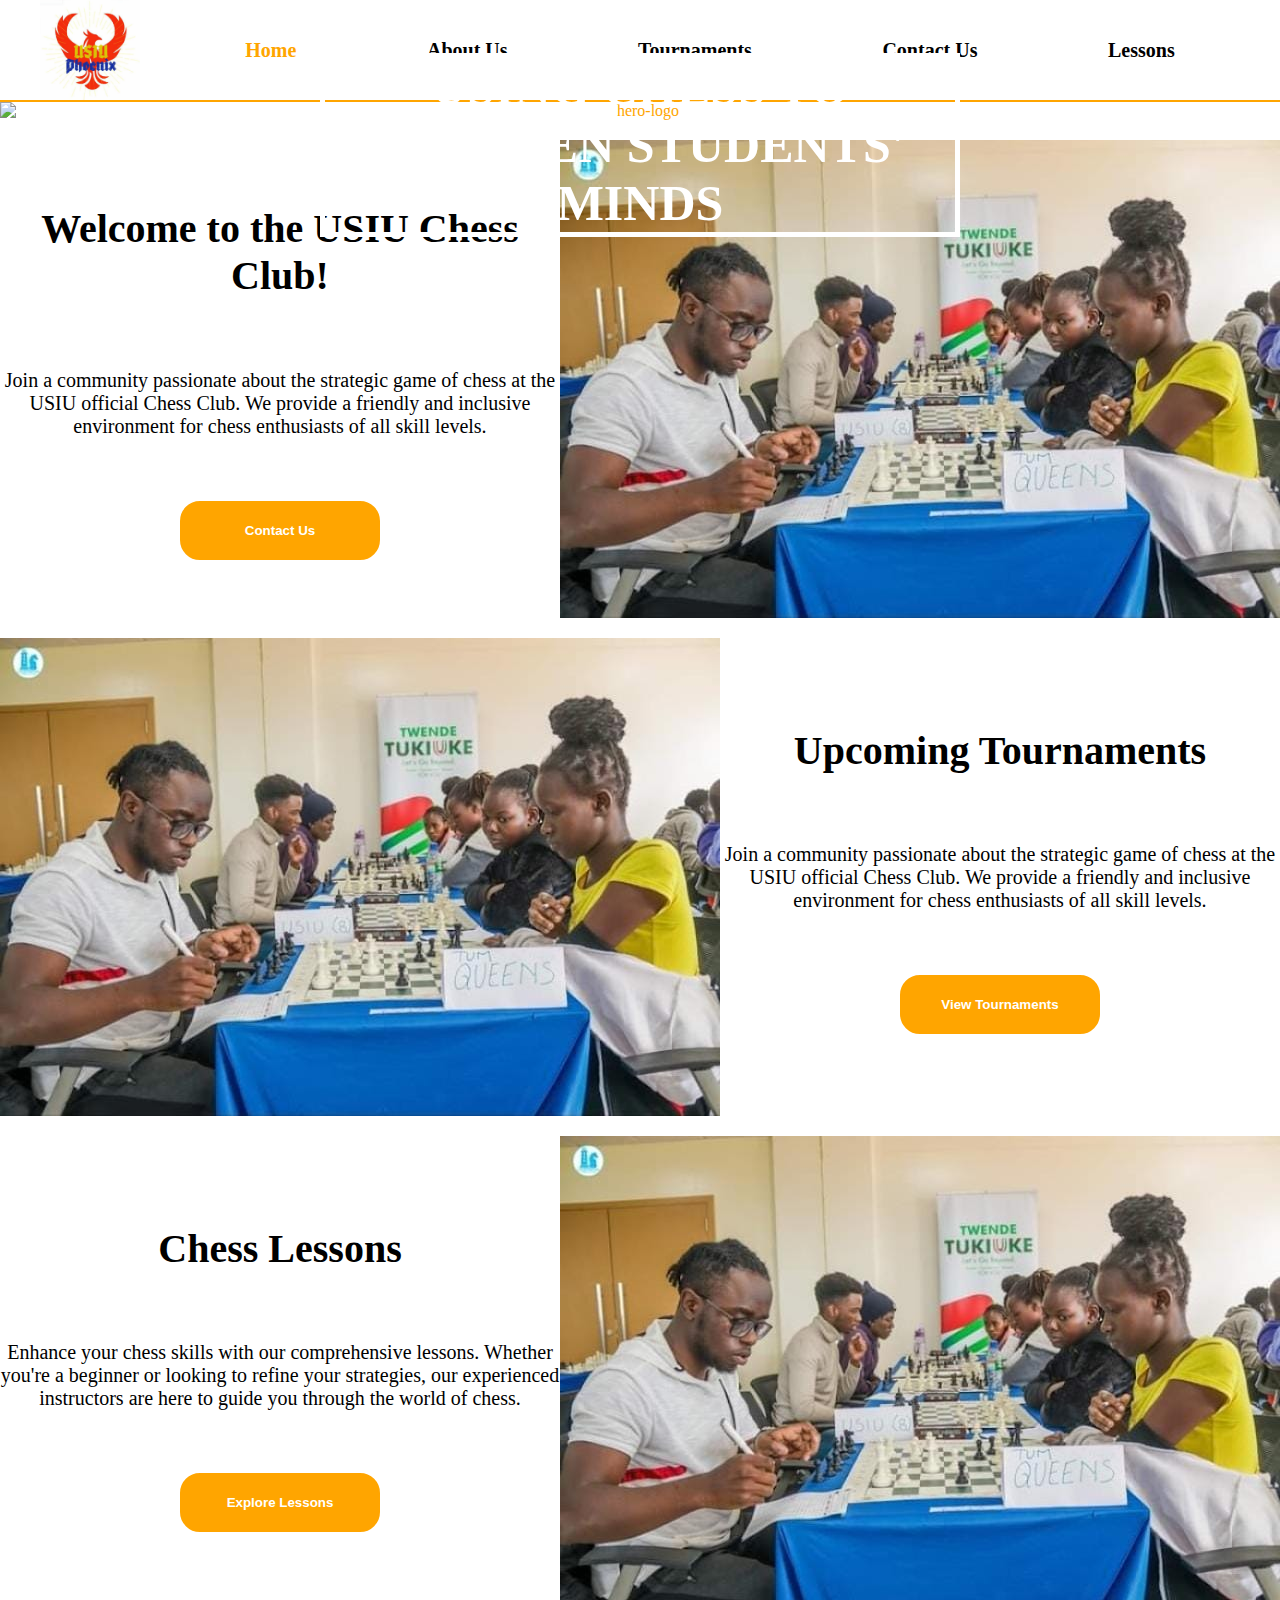
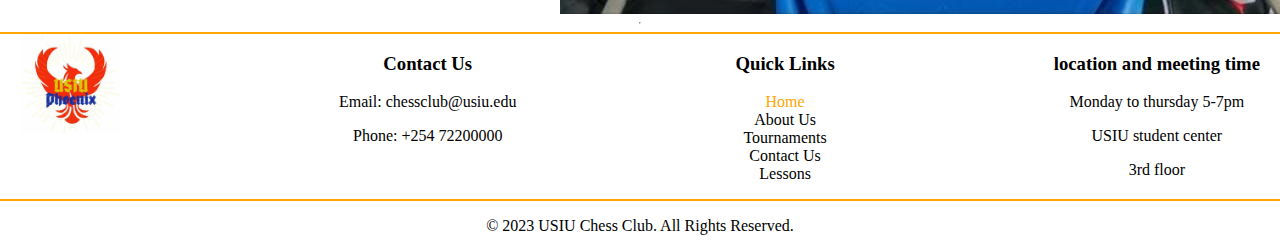
==== index.html @ 4f9f7211 "testing image link" ====
<!DOCTYPE html>
<html lang="en">
<head>
    <meta charset="UTF-8">
    <meta name="viewport" content="width=device-width, initial-scale=1.0">
    <title>USIU Phoenix</title>
    <link rel="stylesheet" href="style.css">
    <link rel="shortcut icon" href="usiu-logo.PNG" type="image/x-icon">
</head>
<body>
    <div class="header">
        <img src="usiu-logo.PNG" alt="usiu-logo">

        <ul class="navbar">
            <li><a href="/index.html" class="active">Home</a></li>
            <li><a href="/about.html">About Us</a></li>
            <li><a href="/tournament.html">Tournaments</a></li>
            <li><a href="/contact.html">Contact Us</a></li>
            <li><a href="/lessons.html">Lessons</a></li>
        </ul>
    </div>
    <div class="body">
        <div class="hero-section">
            <img src="/hero-logo.PNG" alt="hero-logo">
            <h1 class="hero-section-text">USING CHESS TO <br/>SHARPEN STUDENTS' MINDS</h1>
        </div>
        <div class="about-section">
            <div class="about-section-content">
                <div class="about-section-text">
                    <h1>Welcome to the USIU Chess Club!</h1><br/>
                    <p>Join a community passionate about the strategic game of chess at the USIU official Chess Club. We provide a friendly and inclusive environment for chess enthusiasts of all skill levels.</p><br/>
                    <button>Contact Us</button>
                </div>
                <img src="/usiu-chess-b.jpg" alt="">
            </div>
        </div>
        <div class="tournament-section">
            <img src="/usiu-chess-b.jpg" alt="">
                <div class="tournament-section-text">
                    <h1>Upcoming Tournaments</h1><br/>
                    <p>Join a community passionate about the strategic game of chess at the USIU official Chess Club. We provide a friendly and inclusive environment for chess enthusiasts of all skill levels.</p><br/>
                    <button>View Tournaments</button>
                </div>

        </div>

        <div class="lessons-section">

            <div class="lessons-section-text">
                <h1>Chess Lessons</h1><br/>
                <p>Enhance your chess skills with our comprehensive lessons. Whether you're a beginner or looking to refine your strategies, our experienced instructors are here to guide you through the world of chess.</p><br/>
                <button>Explore Lessons</button>
            </div>

            <img src="/usiu-chess-b.jpg" alt="">
        </div>

    </div>
    <hr/>
    <footer>
        <div class="footer-content">
            <div class="footer-logo">
                <img src="/usiu-logo.PNG" alt="USIU Chess Club Logo">
            </div>

            <div class="contact-info">
                <h3>Contact Us</h3>
                <p>Email: chessclub@usiu.edu</p>
                <p>Phone: +254 72200000</p>
            </div>

            <div class="page-links">
                <h3>Quick Links</h3>
                <ul>
                    <li><a href="/index.html" class="active">Home</a></li>
                    <li><a href="/about.html">About Us</a></li>
                    <li><a href="/tournament.html">Tournaments</a></li>
                    <li><a href="/contact.html">Contact Us</a></li>
                    <li><a href="/lessons.html">Lessons</a></li>
                </ul>
            </div>

            <div>
                <h3>location and meeting time</h3>
                <p>Monday to thursday 5-7pm</p>
                <p>USIU student center</p>
                <p>3rd floor</p>
            </div>

        </div>

        <div class="footer-bottom">
            <p>&copy; 2023 USIU Chess Club. All Rights Reserved.</p>
        </div>
    </footer>
</body>
</html>
---- style.css ----
body{
    margin: 0;
    padding: 0;
    text-align: center;
    height: 100vh;
    display: flex;
    flex-direction: column;
    justify-content: space-between;
}


.header{
    text-align: center;
    font-weight: bold;
    display: flex;
    justify-content: space-between;
    max-width: 100%;
    padding: 0 40px;
    border-bottom: 2px solid orange;
}

.header > img{
    width: 100px;
    height: 100px;
}

.header > ul{
    display: flex;
    justify-content: space-around;
    align-items: center;
    list-style: none;
}

.header > ul > li > a{
    text-decoration: none;
    color: black;
    font-weight: bold;
    padding: 10px;
    font-size: 20px;
}

.header > ul > li > .active{
    color: orange;
}

.navbar{
    width: 100%;
    display: flex;
    justify-content: space-around;
    align-items: center;
    list-style: none;
    color: black;
}

.hero-section{
    color: orange;
    /* background-image: url(/usiu-chess-c.jpg); */
    background-size: cover;
    background-repeat: no-repeat;
    display: flex;
    flex-direction: column;
    width: 100%;
    justify-content: center;
    align-items: center;
    position: relative;
    text-align: center;
}

.hero-section > img{
    width: 100%;
}

.hero-section-text {
    position: absolute;
    top: 50%;
    left: 50%;
    transform: translate(-50%, -50%);
    color: white;
    font-size: 50px;
    border: 5px solid white;
}

.about-section-content{
    display: flex;
    margin-top: 20px;
}

.about-section-text{
    width: 50%;
    display: flex;
    flex-direction: column;
    justify-content: center;
    align-items: center;
    font-size: 20px;
}

.about-section-image{
    width: 50%;
    height: inherit;
    background-image: url(/usiu-chess.jpg);
    background-size: cover;
}

.about-section-text > button{
    background-color: orange;
    color: white;
    font-weight: bold;
    padding: 20px;
    margin: 20px;
    border: 2px solid orange;
    border-radius: 20px;
    width: 200px;
    cursor: pointer;
}
.about-section-text > button:hover{
    background-color: white;
    color: orange;
    font-weight: bold;
    padding: 20px;
    margin: 20px;
}

.tournament-section{
    display: flex;
    margin-top: 20px;
}

.tournament-section-text{
    width: 50%;
    display: flex;
    flex-direction: column;
    justify-content: center;
    align-items: center;
    font-size: 20px;
}

.tournament-section-text > button{
    background-color: orange;
    color: white;
    font-weight: bold;
    padding: 20px;
    margin: 20px;
    border: 2px solid orange;
    border-radius: 20px;
    width: 200px;
    cursor: pointer;
}

.tournament-section-text > button:hover{
    background-color: white;
    color: orange;
    font-weight: bold;
    padding: 20px;
    margin: 20px;
}

.lessons-section {
    display: flex;
    margin-top: 20px;
}

.lessons-section-text {
    width: 50%;
    display: flex;
    flex-direction: column;
    justify-content: center;
    align-items: center;
    font-size: 20px;
}

.lessons-section-text > button {
    background-color: orange;
    color: white;
    font-weight: bold;
    padding: 20px;
    margin: 20px;
    border: 2px solid orange;
    border-radius: 20px;
    width: 200px;
    cursor: pointer;
}

.lessons-section-text > button:hover {
    background-color: white;
    color: orange;
    font-weight: bold;
    padding: 20px;
    margin: 20px;
}

footer {
    background-color: white;
    color: black;
    border-top: 2px solid orange;
}

.footer-content {
    display: flex;
    justify-content: space-between;
    align-items: flex-start;
    padding: 0 20px;
}

.page-links ul {
    list-style-type: none;
    padding: 0;
}

.page-links a {
    color: black;
    text-decoration: none;
}

.footer-bottom {
    text-align: center;
    height: fit-content;
    border-top: 2px solid orange;
}

.footer-logo > img{
    width: 100px;
    height: 100px;
}

.page-links > ul > li > .active{
    color: orange;
}
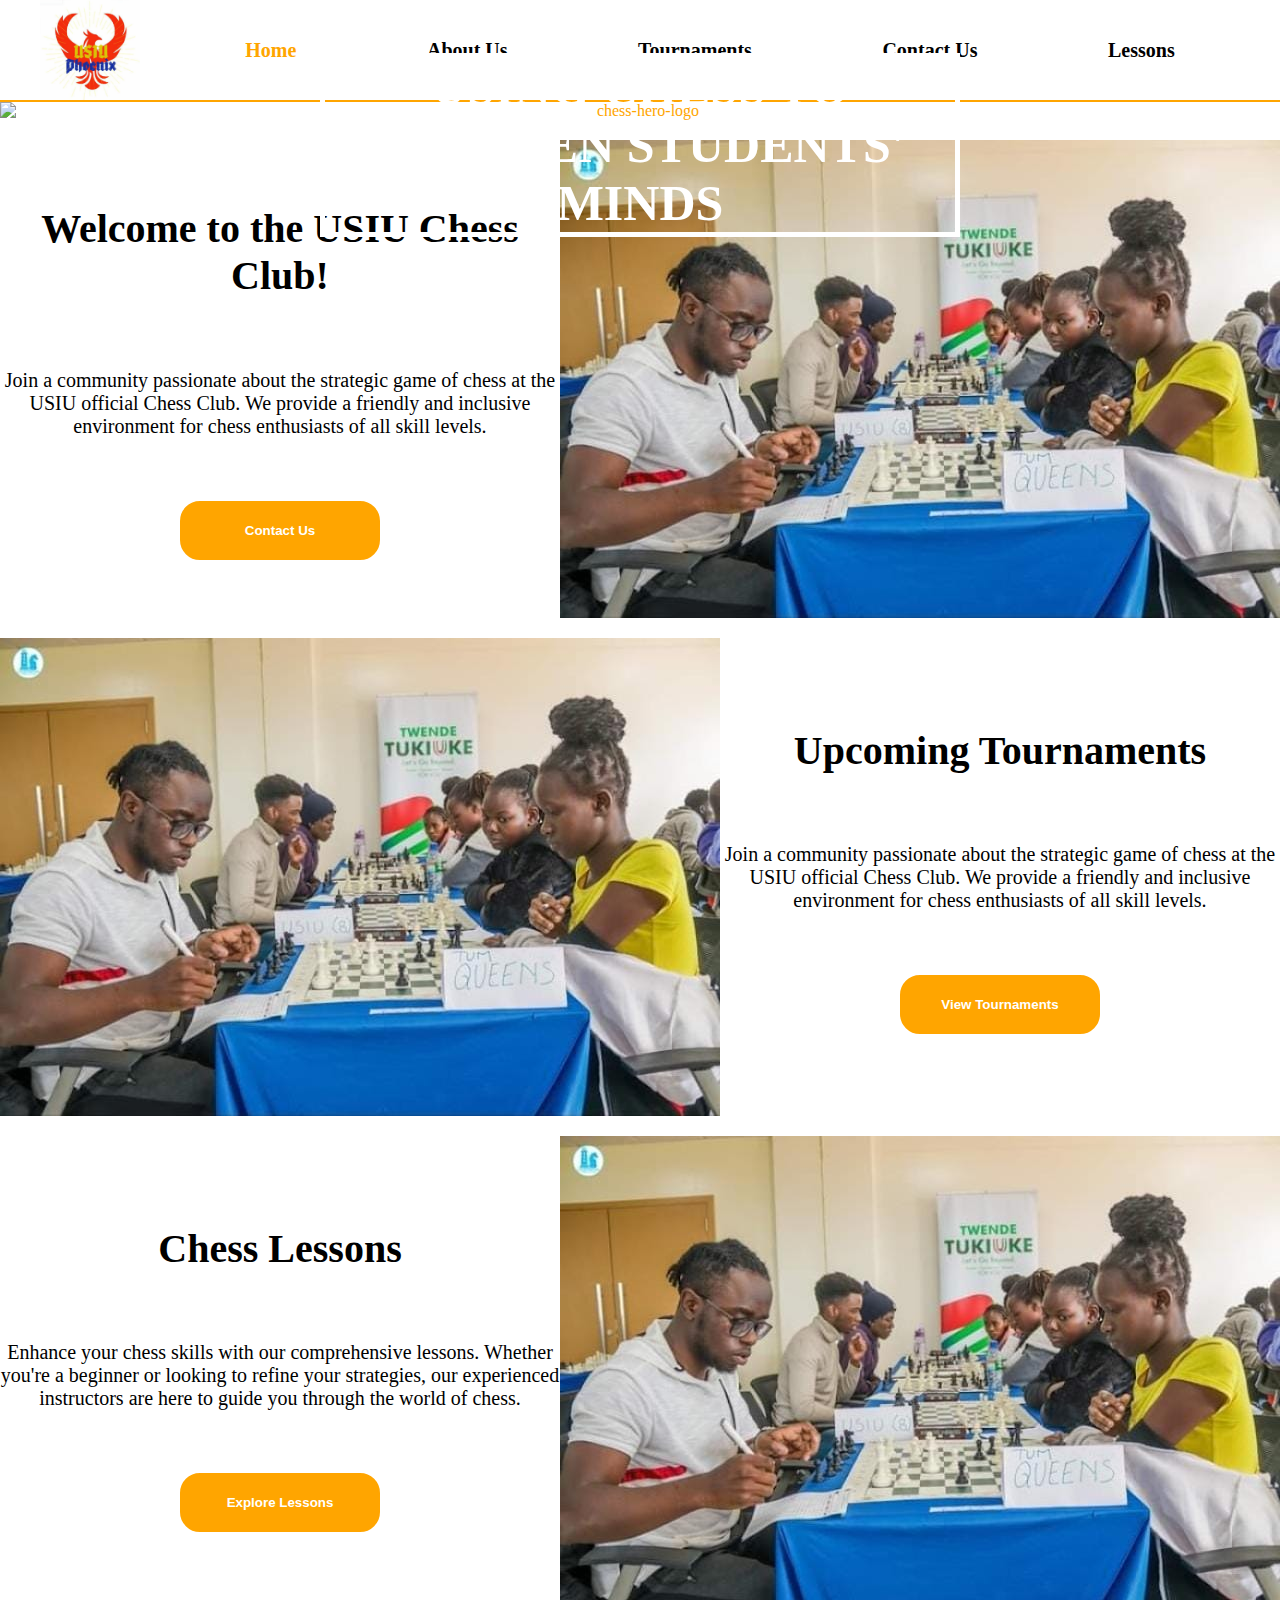
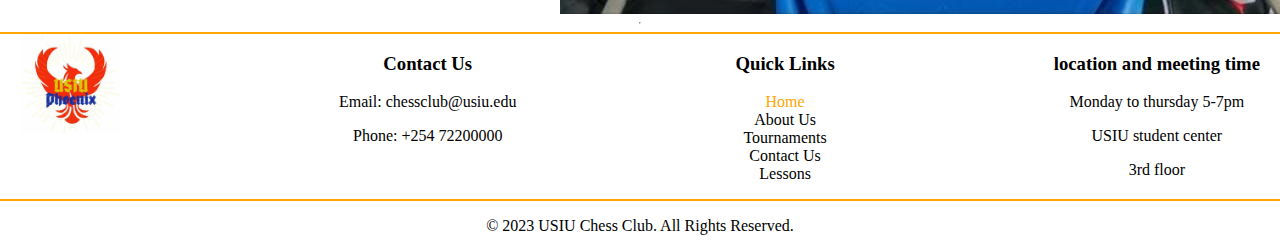
==== commit 8a462550: "test" ====
--- a/index.html
+++ b/index.html
@@ -21,7 +21,7 @@
     </div>
     <div class="body">
         <div class="hero-section">
-            <img src="/hero-logo.PNG" alt="hero-logo">
+            <img src="/hero-logo.PNG" alt="chess-hero-logo">
             <h1 class="hero-section-text">USING CHESS TO <br/>SHARPEN STUDENTS' MINDS</h1>
         </div>
         <div class="about-section">
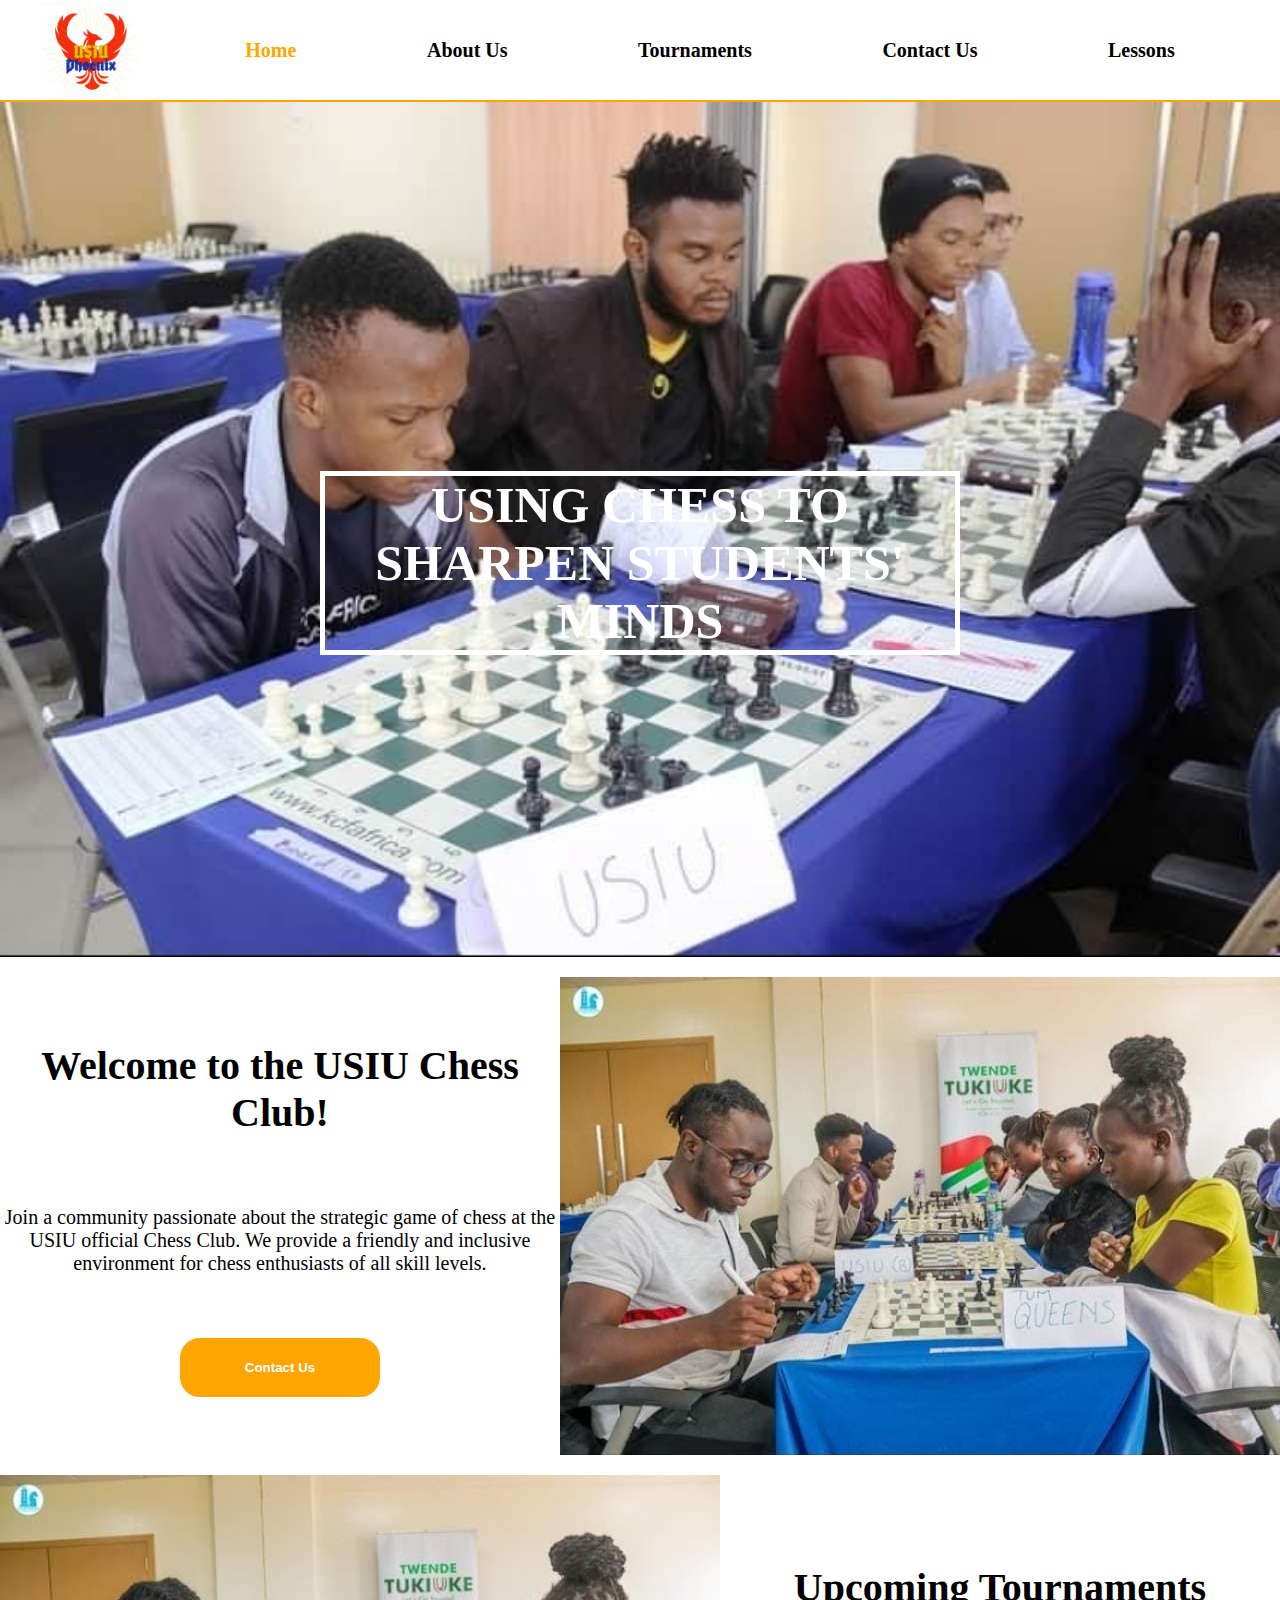
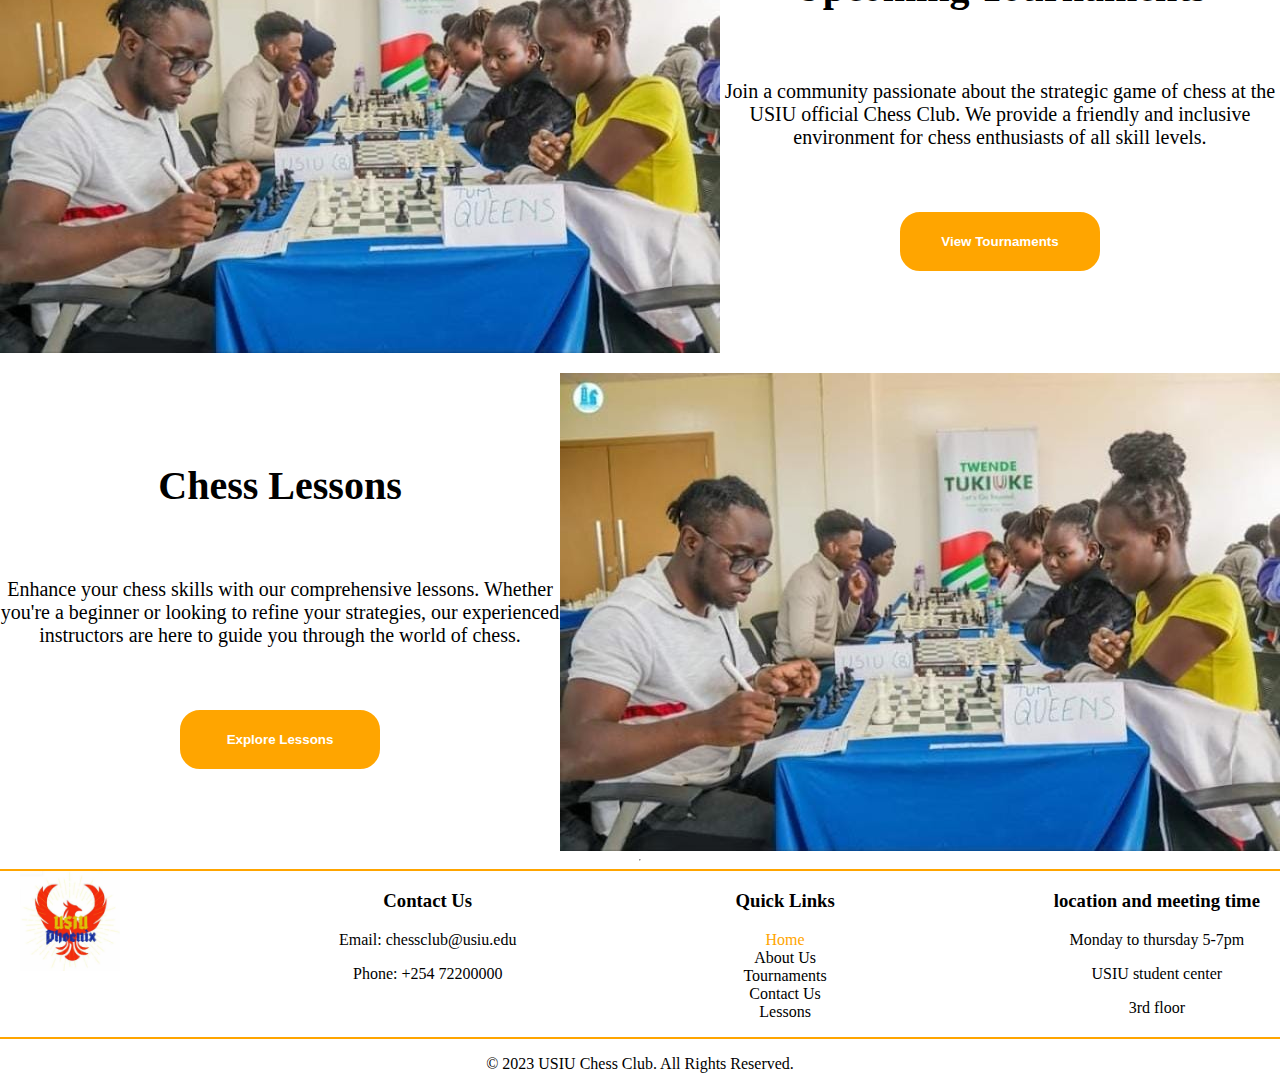
==== commit 05ba0346: "test-3" ====
--- a/index.html
+++ b/index.html
@@ -12,16 +12,16 @@
         <img src="usiu-logo.PNG" alt="usiu-logo">
 
         <ul class="navbar">
-            <li><a href="/index.html" class="active">Home</a></li>
-            <li><a href="/about.html">About Us</a></li>
-            <li><a href="/tournament.html">Tournaments</a></li>
-            <li><a href="/contact.html">Contact Us</a></li>
-            <li><a href="/lessons.html">Lessons</a></li>
+            <li><a href="index.html" class="active">Home</a></li>
+            <li><a href="about.html">About Us</a></li>
+            <li><a href="tournament.html">Tournaments</a></li>
+            <li><a href="contact.html">Contact Us</a></li>
+            <li><a href="lessons.html">Lessons</a></li>
         </ul>
     </div>
     <div class="body">
         <div class="hero-section">
-            <img src="/hero-logo.PNG" alt="chess-hero-logo">
+            <img src="usiu-chess.jpg" alt="chess-hero-logo-test">
             <h1 class="hero-section-text">USING CHESS TO <br/>SHARPEN STUDENTS' MINDS</h1>
         </div>
         <div class="about-section">
@@ -31,11 +31,11 @@
                     <p>Join a community passionate about the strategic game of chess at the USIU official Chess Club. We provide a friendly and inclusive environment for chess enthusiasts of all skill levels.</p><br/>
                     <button>Contact Us</button>
                 </div>
-                <img src="/usiu-chess-b.jpg" alt="">
+                <img src="usiu-chess-b.jpg" alt="">
             </div>
         </div>
         <div class="tournament-section">
-            <img src="/usiu-chess-b.jpg" alt="">
+            <img src="usiu-chess-b.jpg" alt="">
                 <div class="tournament-section-text">
                     <h1>Upcoming Tournaments</h1><br/>
                     <p>Join a community passionate about the strategic game of chess at the USIU official Chess Club. We provide a friendly and inclusive environment for chess enthusiasts of all skill levels.</p><br/>
@@ -52,7 +52,7 @@
                 <button>Explore Lessons</button>
             </div>
 
-            <img src="/usiu-chess-b.jpg" alt="">
+            <img src="usiu-chess-b.jpg" alt="">
         </div>
 
     </div>
@@ -60,7 +60,7 @@
     <footer>
         <div class="footer-content">
             <div class="footer-logo">
-                <img src="/usiu-logo.PNG" alt="USIU Chess Club Logo">
+                <img src="usiu-logo.PNG" alt="usiu-logo">
             </div>
 
             <div class="contact-info">
@@ -72,11 +72,11 @@
             <div class="page-links">
                 <h3>Quick Links</h3>
                 <ul>
-                    <li><a href="/index.html" class="active">Home</a></li>
-                    <li><a href="/about.html">About Us</a></li>
-                    <li><a href="/tournament.html">Tournaments</a></li>
-                    <li><a href="/contact.html">Contact Us</a></li>
-                    <li><a href="/lessons.html">Lessons</a></li>
+                    <li><a href="index.html" class="active">Home</a></li>
+                    <li><a href="about.html">About Us</a></li>
+                    <li><a href="tournament.html">Tournaments</a></li>
+                    <li><a href="contact.html">Contact Us</a></li>
+                    <li><a href="lessons.html">Lessons</a></li>
                 </ul>
             </div>
 
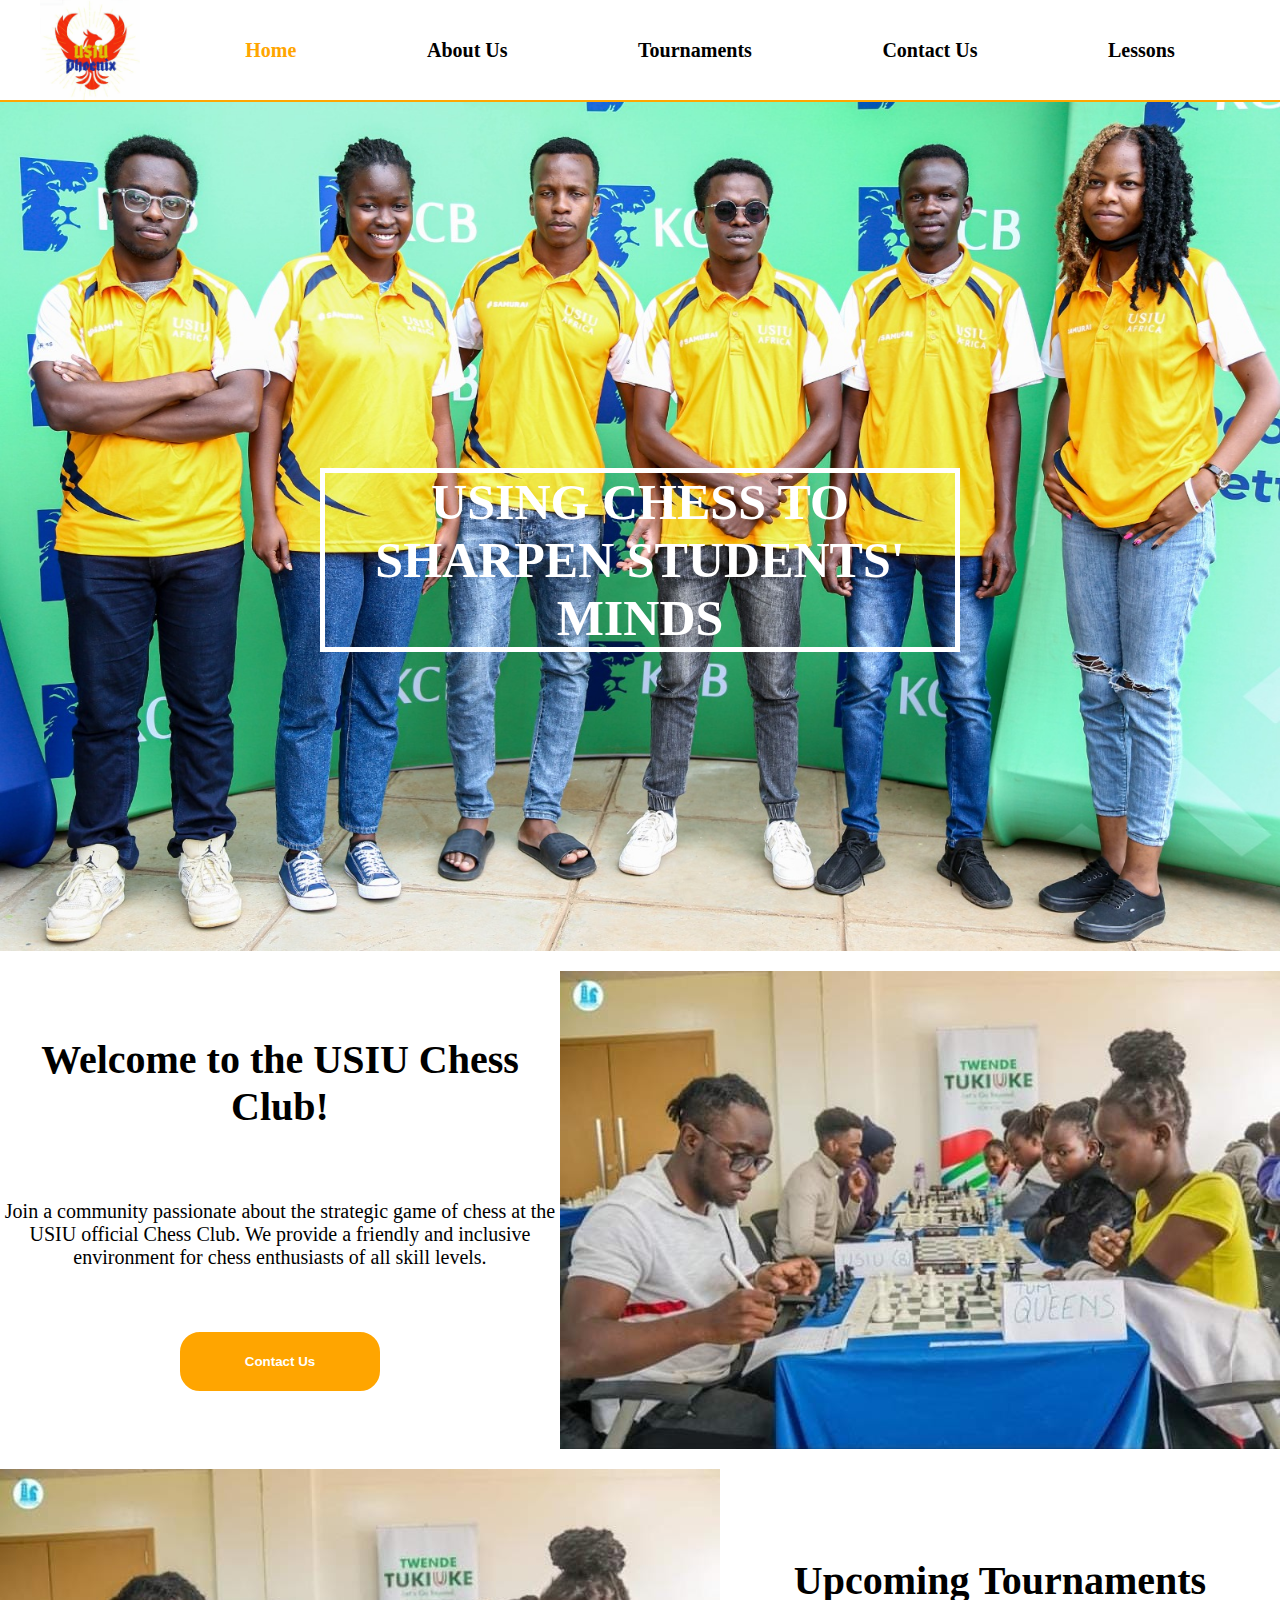
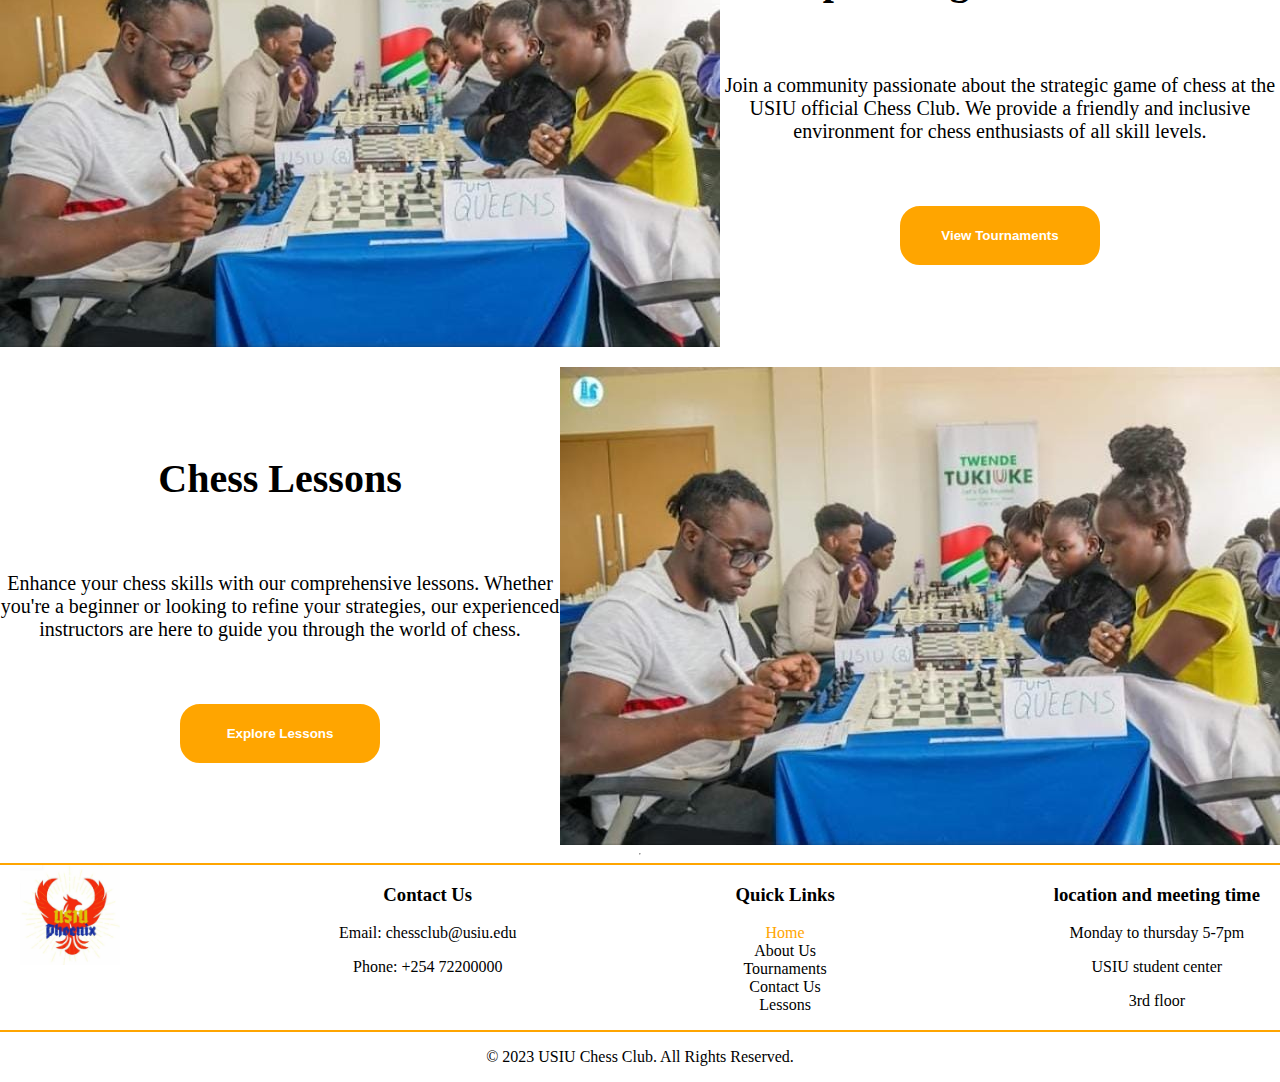
==== commit 9ccf30ae: "hero section image" ====
--- a/index.html
+++ b/index.html
@@ -21,7 +21,7 @@
     </div>
     <div class="body">
         <div class="hero-section">
-            <img src="usiu-chess.jpg" alt="chess-hero-logo-test">
+            <img src="usiu-chess-c.jpg" alt="chess-hero-logo">
             <h1 class="hero-section-text">USING CHESS TO <br/>SHARPEN STUDENTS' MINDS</h1>
         </div>
         <div class="about-section">
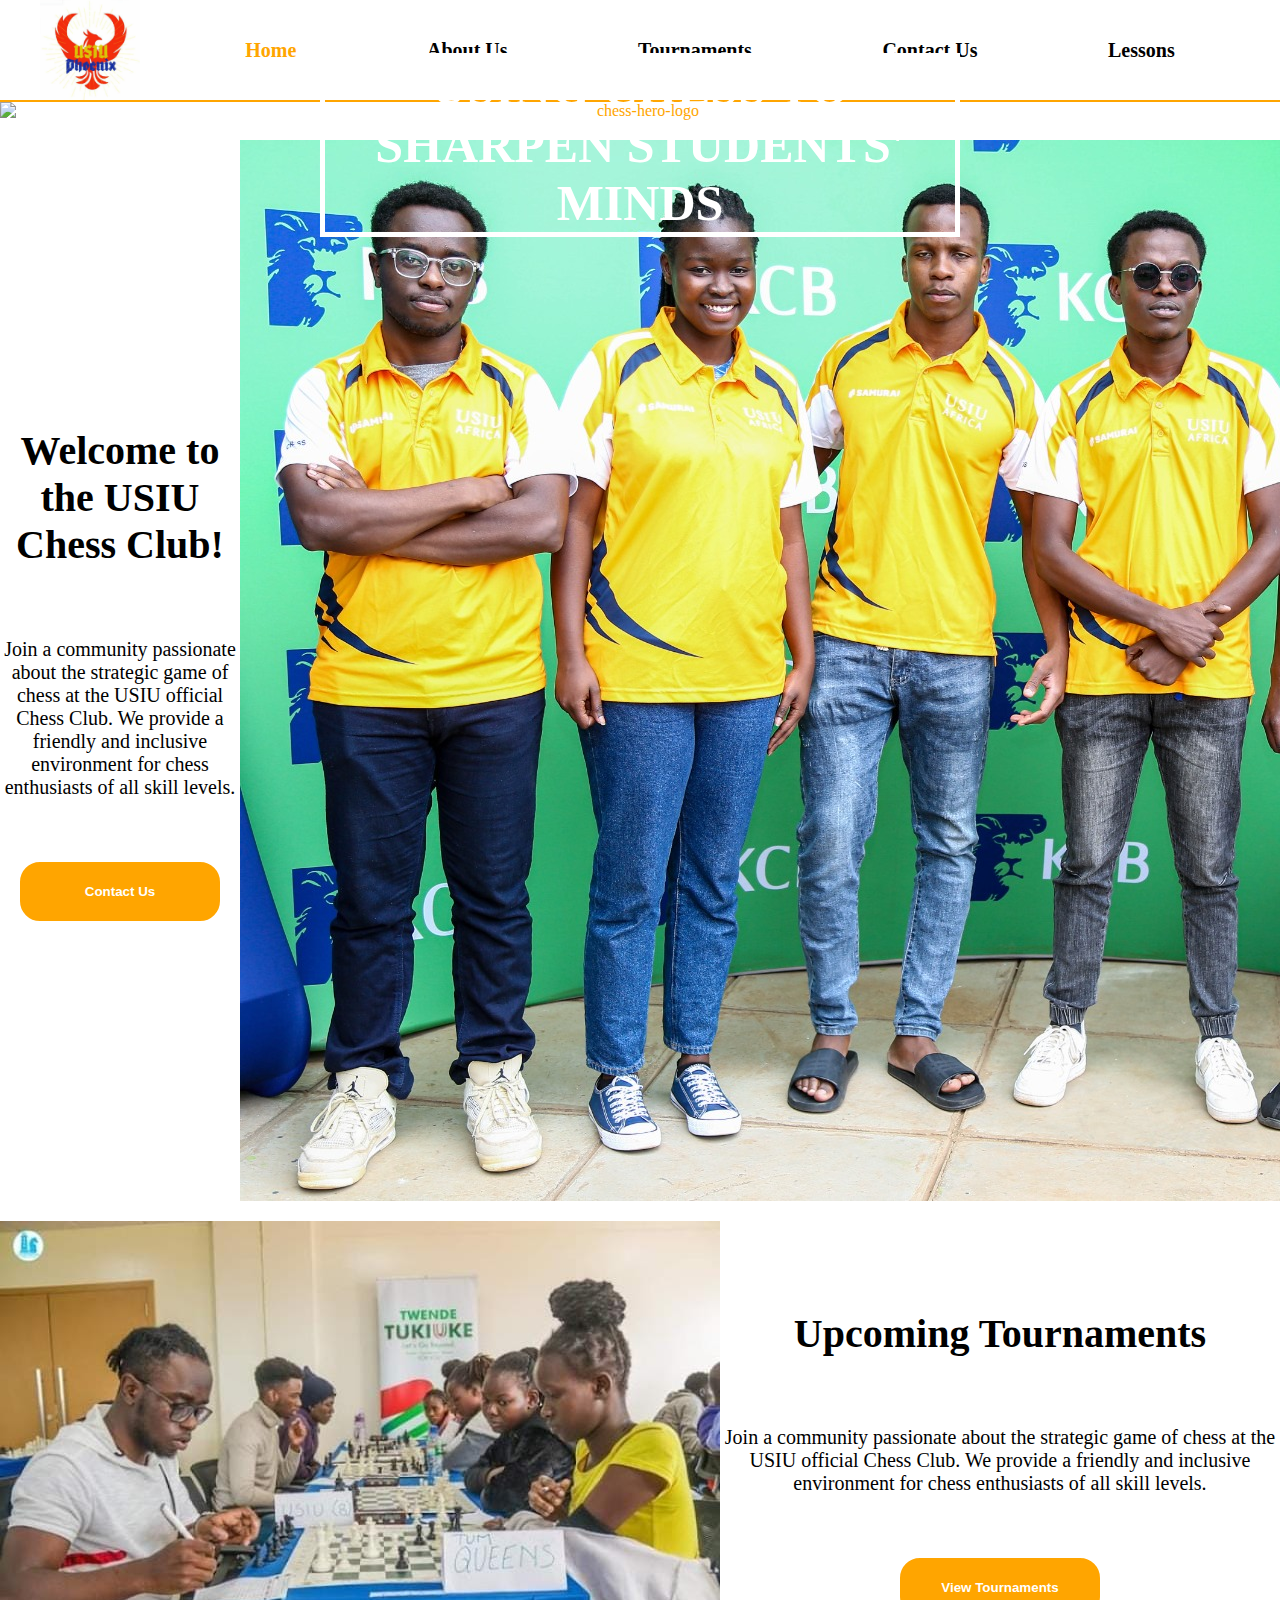
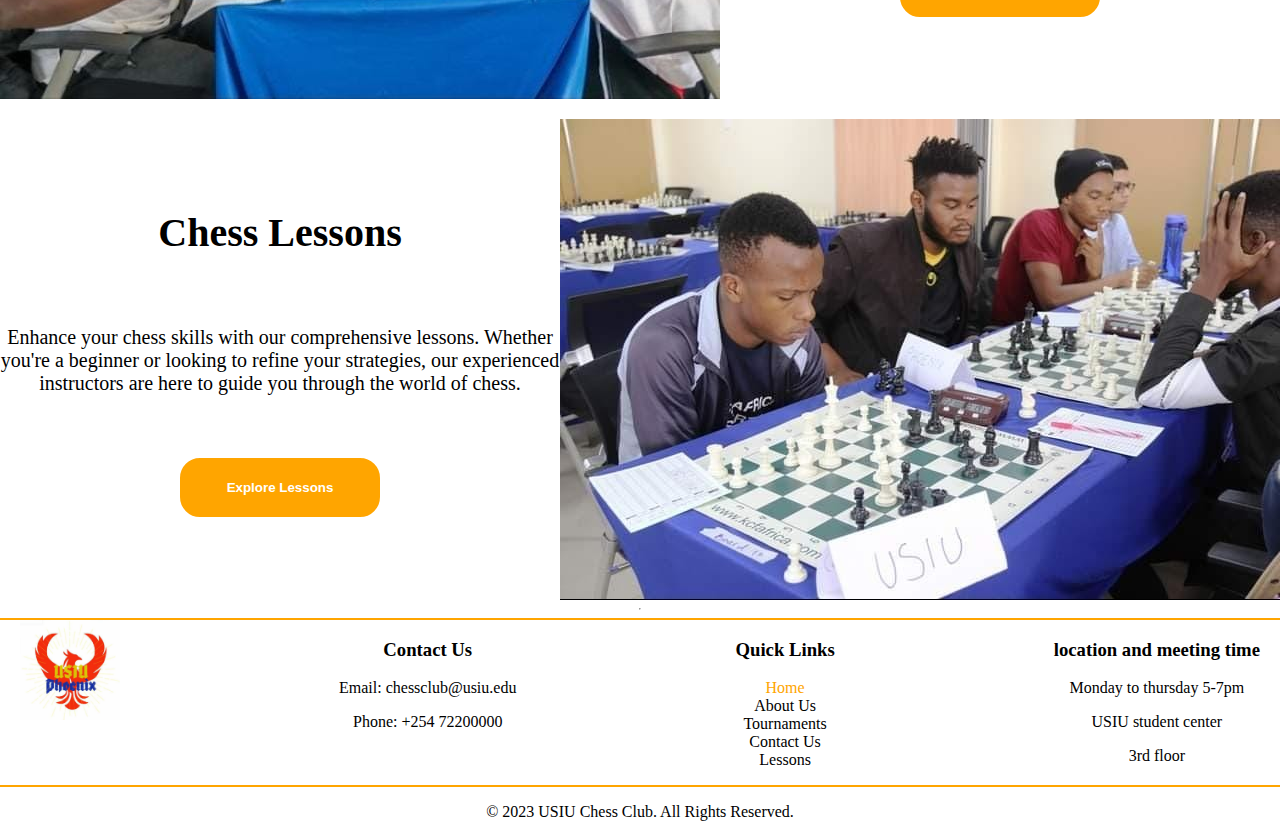
==== commit dd96b7ed: "home page images" ====
--- a/index.html
+++ b/index.html
@@ -21,7 +21,7 @@
     </div>
     <div class="body">
         <div class="hero-section">
-            <img src="usiu-chess-c.jpg" alt="chess-hero-logo">
+            <img src="hero-logo.PNG" alt="chess-hero-logo">
             <h1 class="hero-section-text">USING CHESS TO <br/>SHARPEN STUDENTS' MINDS</h1>
         </div>
         <div class="about-section">
@@ -31,7 +31,7 @@
                     <p>Join a community passionate about the strategic game of chess at the USIU official Chess Club. We provide a friendly and inclusive environment for chess enthusiasts of all skill levels.</p><br/>
                     <button>Contact Us</button>
                 </div>
-                <img src="usiu-chess-b.jpg" alt="">
+                <img src="usiu-chess-c.jpg" alt="">
             </div>
         </div>
         <div class="tournament-section">
@@ -52,7 +52,7 @@
                 <button>Explore Lessons</button>
             </div>
 
-            <img src="usiu-chess-b.jpg" alt="">
+            <img src="usiu-chess.jpg" alt="">
         </div>
 
     </div>
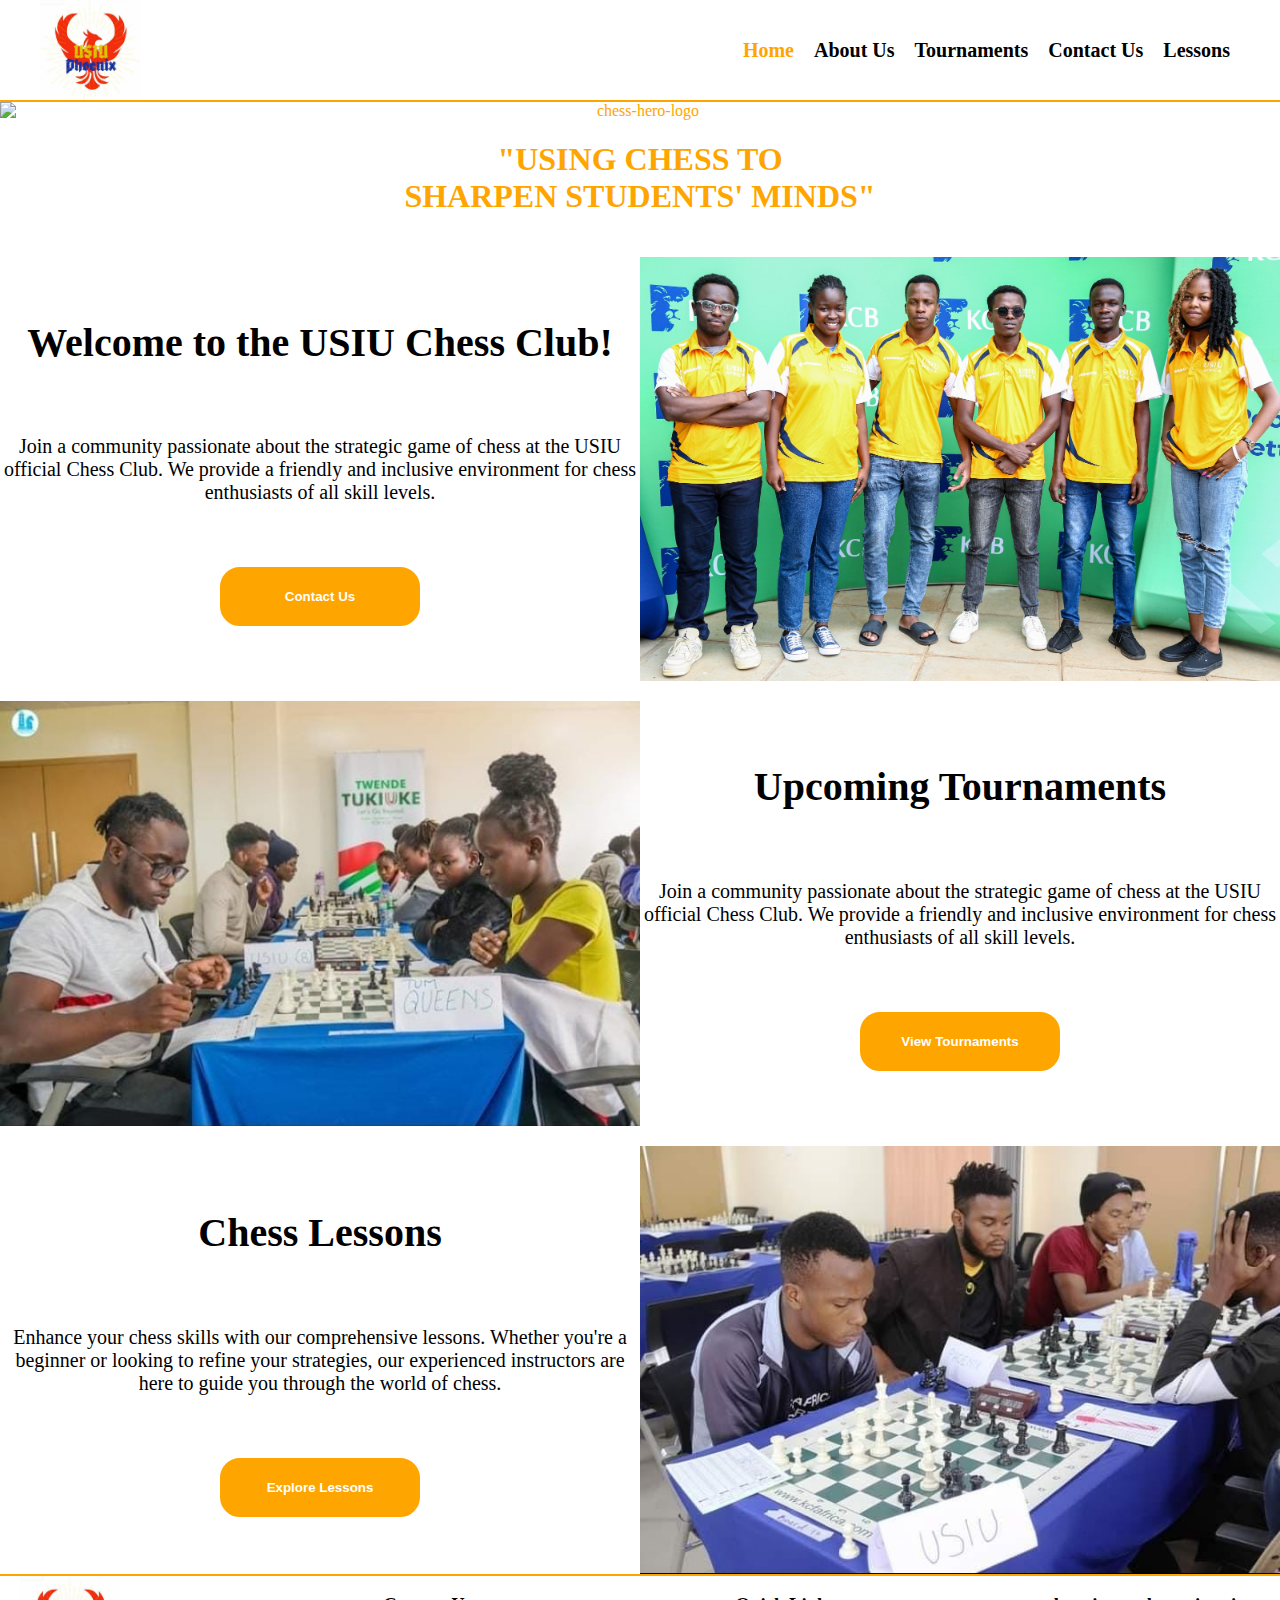
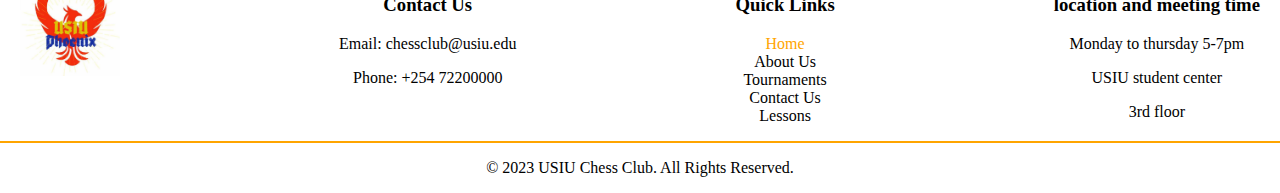
==== commit 0227a6bf: "home page" ====
--- a/index.html
+++ b/index.html
@@ -11,28 +11,28 @@
     <div class="header">
         <img src="usiu-logo.PNG" alt="usiu-logo">
 
-        <ul class="navbar">
+        <ul class="navbar" id="navbar">
             <li><a href="index.html" class="active">Home</a></li>
             <li><a href="about.html">About Us</a></li>
             <li><a href="tournament.html">Tournaments</a></li>
             <li><a href="contact.html">Contact Us</a></li>
             <li><a href="lessons.html">Lessons</a></li>
         </ul>
+
+        <div class="menu-icon" id="menuIcon">&#9776;</div>
     </div>
     <div class="body">
         <div class="hero-section">
-            <img src="hero-logo.PNG" alt="chess-hero-logo">
-            <h1 class="hero-section-text">USING CHESS TO <br/>SHARPEN STUDENTS' MINDS</h1>
+            <img src="hero-logo.jpg" alt="chess-hero-logo">
+            <h1 class="hero-section-text">"USING CHESS TO <br/>SHARPEN STUDENTS' MINDS"</h1>
         </div>
         <div class="about-section">
-            <div class="about-section-content">
                 <div class="about-section-text">
                     <h1>Welcome to the USIU Chess Club!</h1><br/>
                     <p>Join a community passionate about the strategic game of chess at the USIU official Chess Club. We provide a friendly and inclusive environment for chess enthusiasts of all skill levels.</p><br/>
                     <button>Contact Us</button>
                 </div>
                 <img src="usiu-chess-c.jpg" alt="">
-            </div>
         </div>
         <div class="tournament-section">
             <img src="usiu-chess-b.jpg" alt="">
@@ -56,7 +56,6 @@
         </div>
 
     </div>
-    <hr/>
     <footer>
         <div class="footer-content">
             <div class="footer-logo">
@@ -93,5 +92,11 @@
             <p>&copy; 2023 USIU Chess Club. All Rights Reserved.</p>
         </div>
     </footer>
+    <script>
+        document.getElementById('menuIcon').addEventListener('click', function() {
+            var navbar = document.getElementById('navbar');
+            navbar.classList.toggle('show');
+        });
+    </script>
 </body>
 </html>--- a/style.css
+++ b/style.css
@@ -3,6 +3,7 @@
     padding: 0;
     text-align: center;
     height: 100vh;
+    width: 100vw;
     display: flex;
     flex-direction: column;
     justify-content: space-between;
@@ -19,6 +20,14 @@
     border-bottom: 2px solid orange;
 }
 
+.menu-icon{
+    width: 40px;
+    height: 40px;
+    cursor: pointer;
+    display: none;
+    margin-top: 20px;
+    align-items: center;
+}
 .header > img{
     width: 100px;
     height: 100px;
@@ -44,7 +53,6 @@
 }
 
 .navbar{
-    width: 100%;
     display: flex;
     justify-content: space-around;
     align-items: center;
@@ -54,7 +62,6 @@
 
 .hero-section{
     color: orange;
-    /* background-image: url(/usiu-chess-c.jpg); */
     background-size: cover;
     background-repeat: no-repeat;
     display: flex;
@@ -70,21 +77,16 @@
     width: 100%;
 }
 
-.hero-section-text {
-    position: absolute;
-    top: 50%;
-    left: 50%;
-    transform: translate(-50%, -50%);
-    color: white;
-    font-size: 50px;
-    border: 5px solid white;
-}
-
-.about-section-content{
+.about-section{
     display: flex;
     margin-top: 20px;
 }
 
+.about-section > img{
+    width: 50%;
+    height: auto;
+}
+
 .about-section-text{
     width: 50%;
     display: flex;
@@ -92,13 +94,6 @@
     justify-content: center;
     align-items: center;
     font-size: 20px;
-}
-
-.about-section-image{
-    width: 50%;
-    height: inherit;
-    background-image: url(/usiu-chess.jpg);
-    background-size: cover;
 }
 
 .about-section-text > button{
@@ -154,6 +149,11 @@
     margin: 20px;
 }
 
+.tournament-section > img{
+    width: 50%;
+    height: auto;
+}
+
 .lessons-section {
     display: flex;
     margin-top: 20px;
@@ -188,6 +188,11 @@
     margin: 20px;
 }
 
+.lessons-section > img {
+    width: 50%;
+    height: auto;
+}
+
 footer {
     background-color: white;
     color: black;
@@ -225,3 +230,87 @@
 .page-links > ul > li > .active{
     color: orange;
 }
+
+/* small screens */
+@media only screen and (max-width: 768px) {
+    .header > ul {
+        display: none;
+        flex-direction: column;
+        position: absolute;
+        top: 70px;
+        left: 0;
+        width: 100%;
+        background-image: linear-gradient(to left, white, orange);
+        z-index: 1;
+        text-align: center;
+    }
+
+    .header > ul.show {
+        display: flex;
+    }
+
+    .about-section {
+        flex-direction: column-reverse;
+    }
+
+    .about-section > img {
+        width: 100%;
+        height: auto;
+    }
+
+    .about-section-text {
+        width: 100%;
+    }
+
+    .tournament-section {
+        flex-direction: column-reverse;
+    }
+
+    .tournament-section > img {
+        width: 100%;
+        height: auto;
+    }
+
+    .tournament-section-text {
+        width: 100%;
+    }
+
+    .lessons-section {
+        flex-direction: column-reverse;
+    }
+
+    .lessons-section > img {
+        width: 100%;
+        height: auto;
+    }
+
+    .lessons-section-text {
+        width: 100%;
+    }
+
+    .footer-content {
+        flex-direction: column;
+        justify-content: center;
+        align-items: center;
+    }
+
+    .header > ul > li {
+        text-align: center;
+    }
+
+    .header > ul > li > a {
+        display: block;
+        padding: 10px 100px 10px 0px;
+        font-size: 18px;
+    }
+
+    .menu-icon {
+        display: flex;
+        justify-content: center;
+        align-items: center;
+        color: orange;
+        border: 2px solid orange;
+        border-radius: 10px;
+        cursor: pointer;
+    }
+}
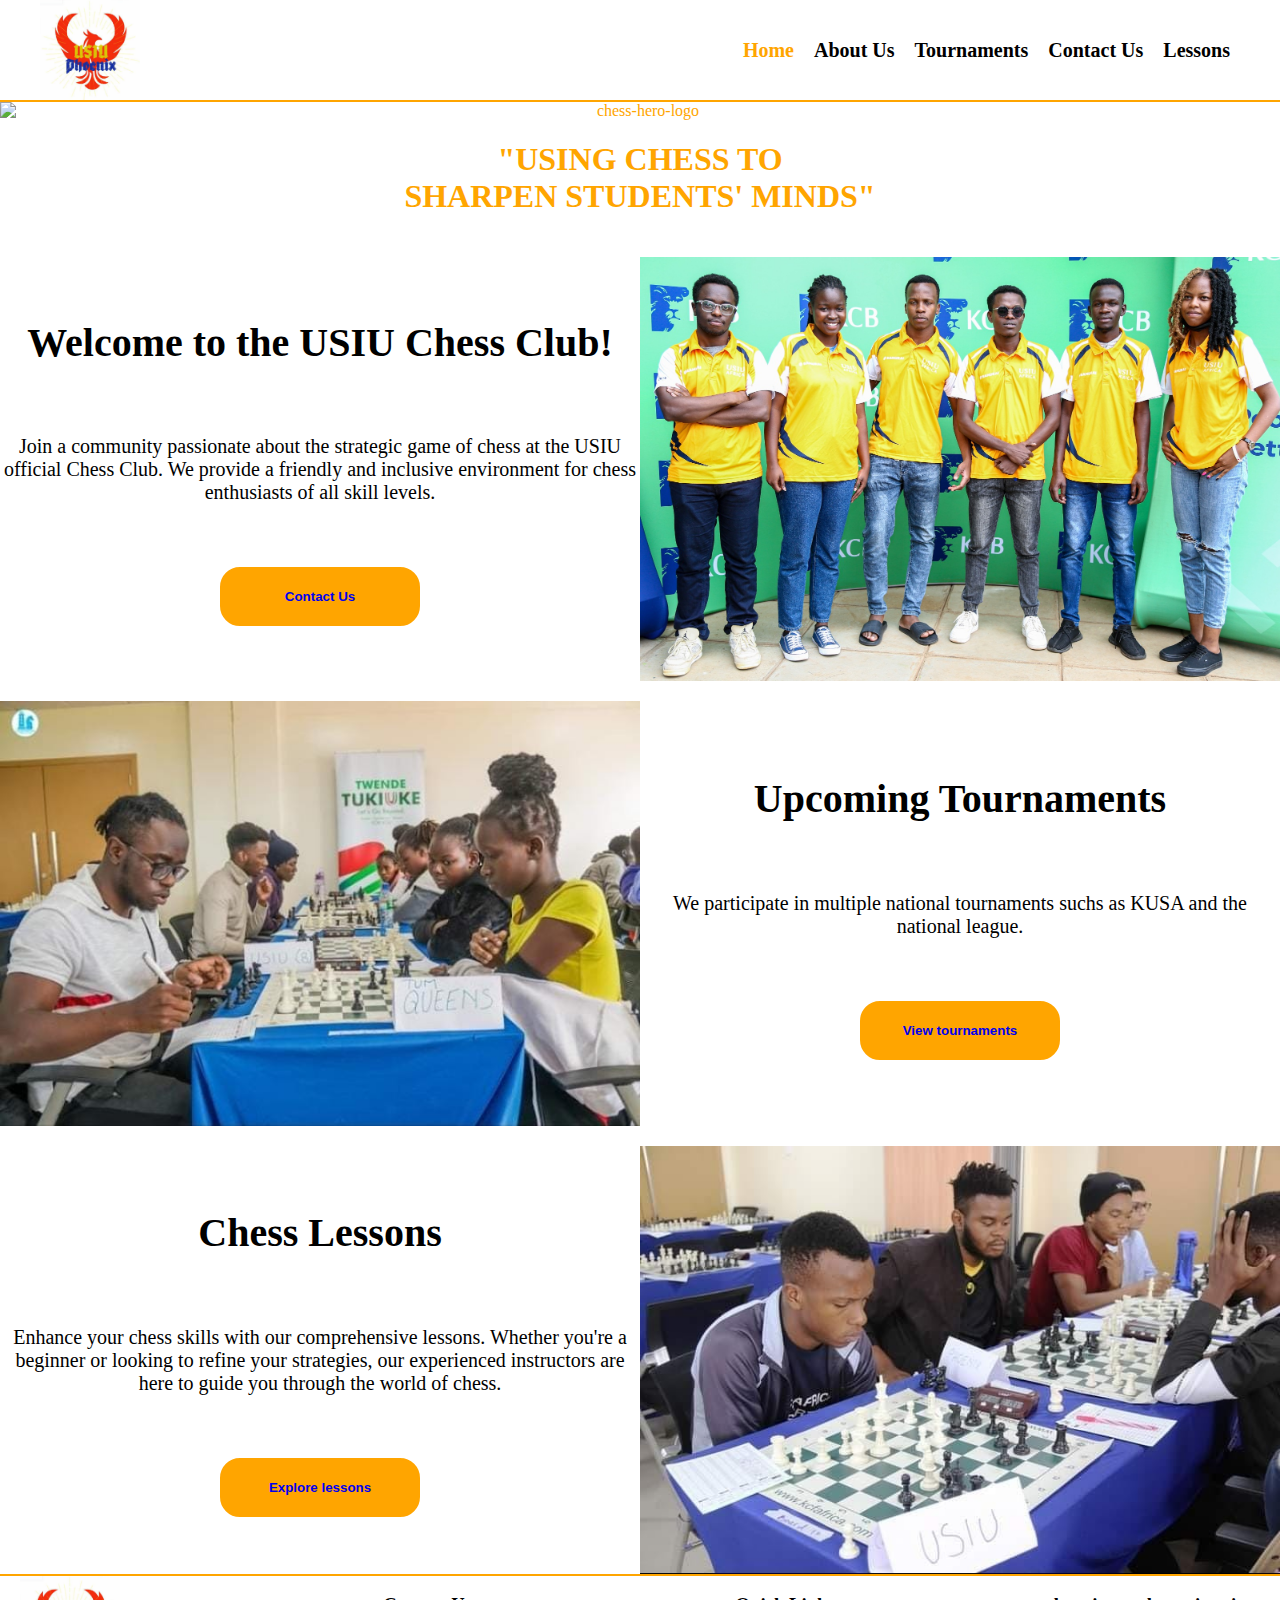
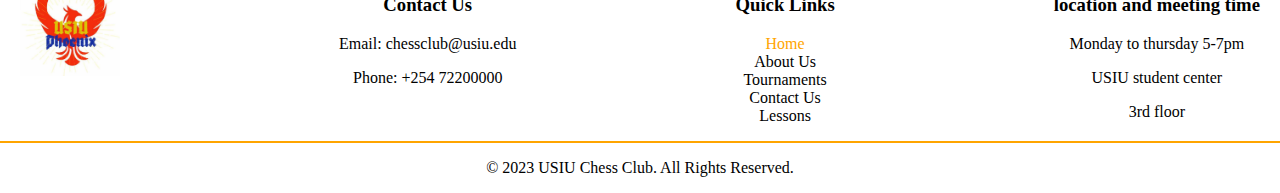
==== commit 45803d92: "contact page" ====
--- a/index.html
+++ b/index.html
@@ -30,7 +30,7 @@
                 <div class="about-section-text">
                     <h1>Welcome to the USIU Chess Club!</h1><br/>
                     <p>Join a community passionate about the strategic game of chess at the USIU official Chess Club. We provide a friendly and inclusive environment for chess enthusiasts of all skill levels.</p><br/>
-                    <button>Contact Us</button>
+                    <button><a href="contact.html" style="text-decoration: none; ">Contact Us</a></button>
                 </div>
                 <img src="usiu-chess-c.jpg" alt="">
         </div>
@@ -38,8 +38,8 @@
             <img src="usiu-chess-b.jpg" alt="">
                 <div class="tournament-section-text">
                     <h1>Upcoming Tournaments</h1><br/>
-                    <p>Join a community passionate about the strategic game of chess at the USIU official Chess Club. We provide a friendly and inclusive environment for chess enthusiasts of all skill levels.</p><br/>
-                    <button>View Tournaments</button>
+                    <p>We participate in multiple national tournaments suchs as KUSA and the national league.</p><br/>
+                    <button><a href="tournament.html" style="text-decoration: none; ">View tournaments</a></button>
                 </div>
 
         </div>
@@ -49,7 +49,7 @@
             <div class="lessons-section-text">
                 <h1>Chess Lessons</h1><br/>
                 <p>Enhance your chess skills with our comprehensive lessons. Whether you're a beginner or looking to refine your strategies, our experienced instructors are here to guide you through the world of chess.</p><br/>
-                <button>Explore Lessons</button>
+                <button><a href="lessons.html" style="text-decoration: none; ">Explore lessons</a></button>
             </div>
 
             <img src="usiu-chess.jpg" alt="">
